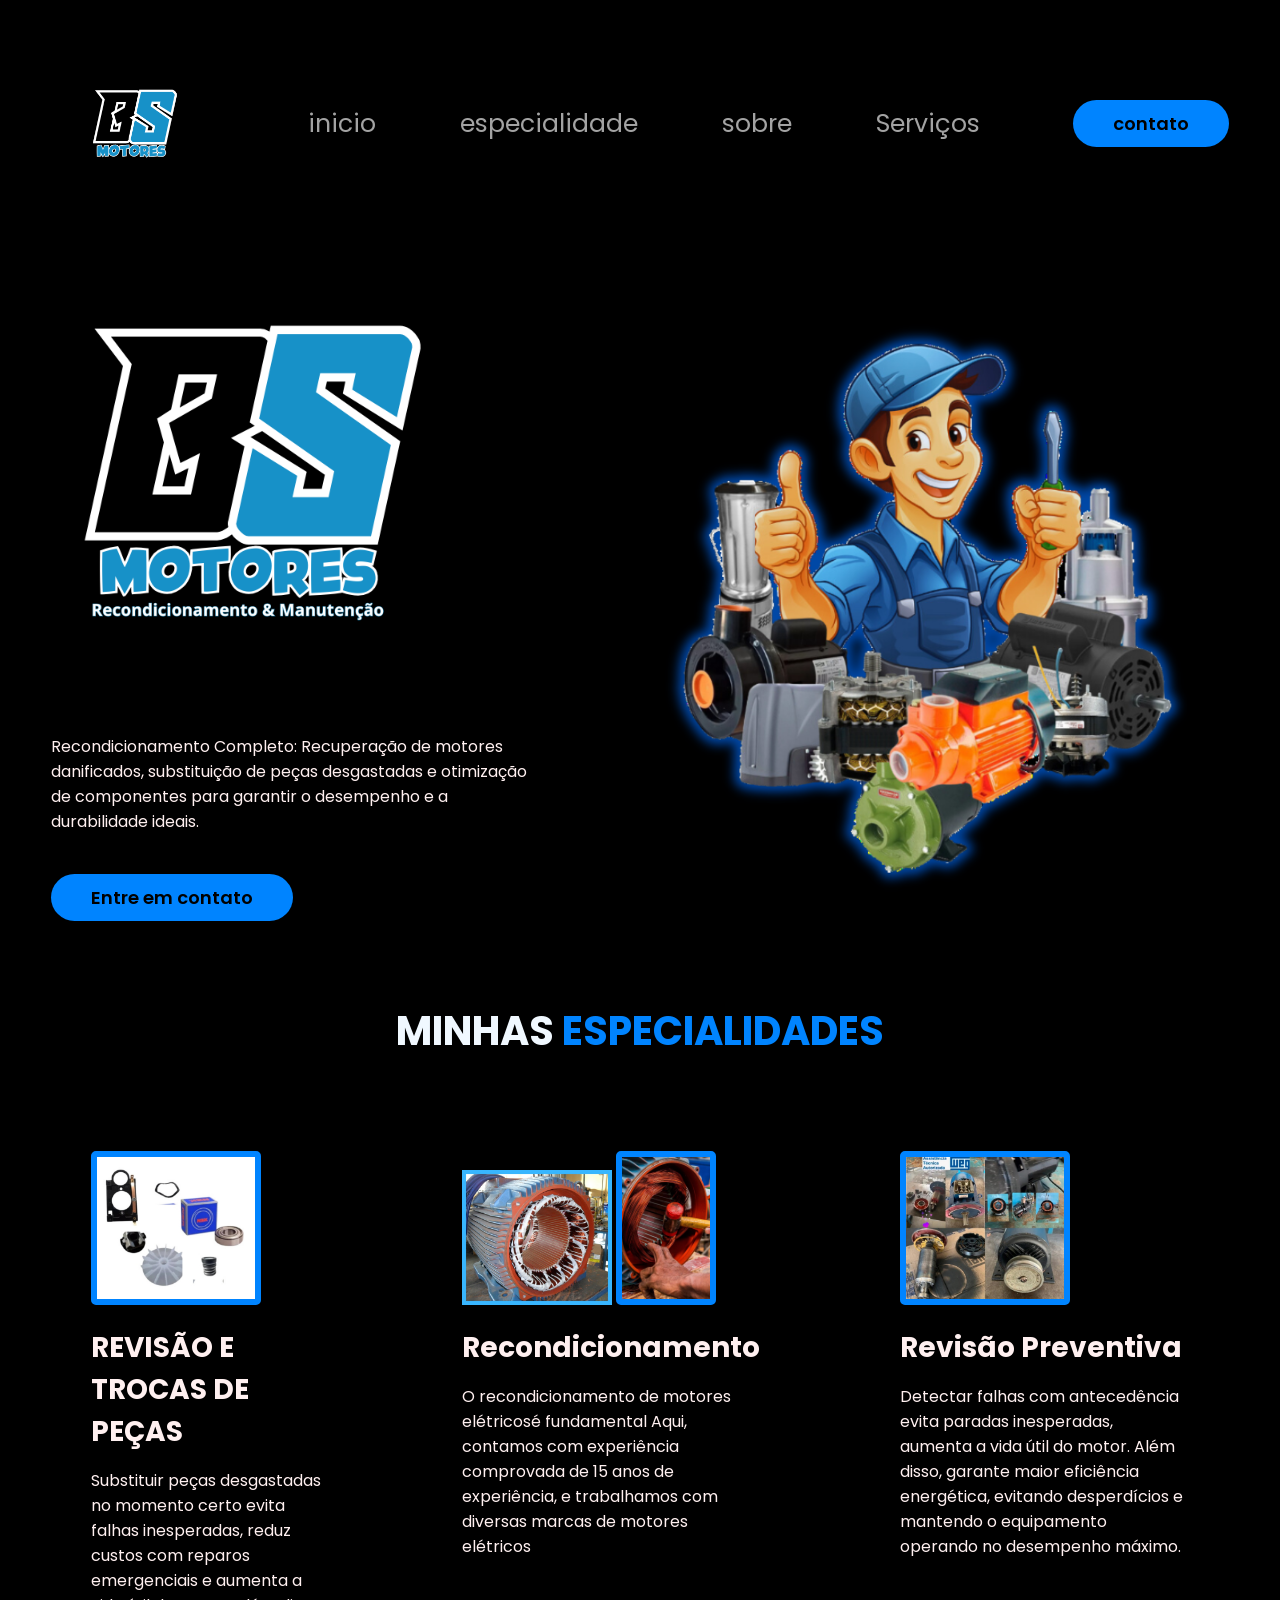
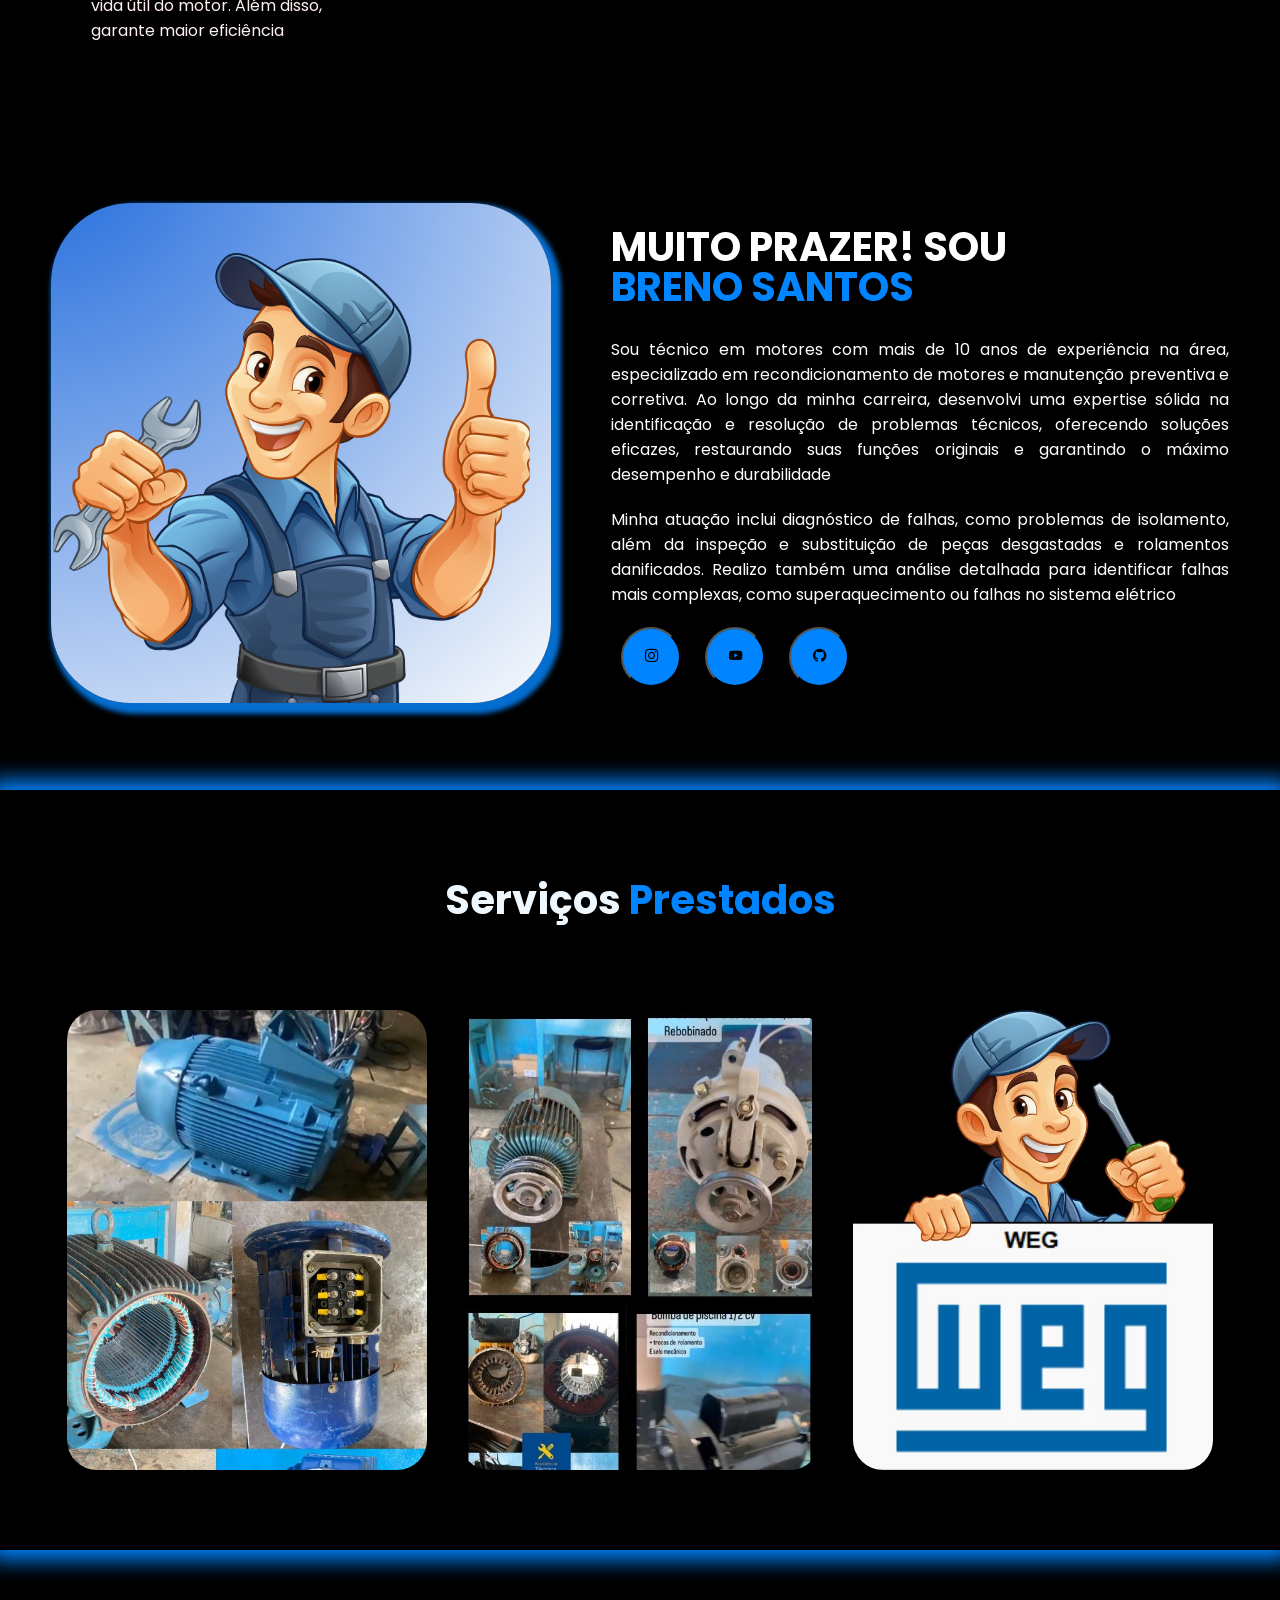
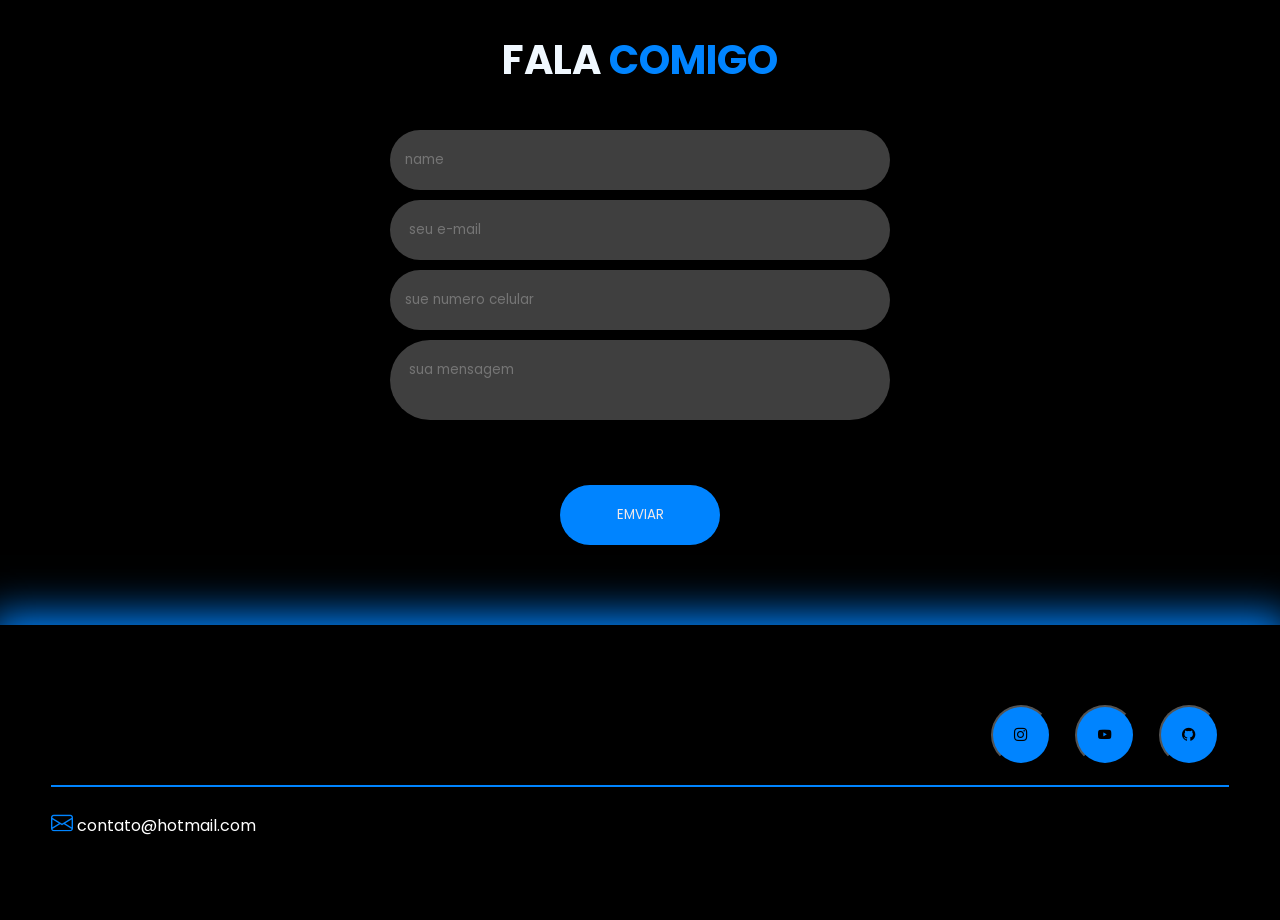
==== index.html @ ae33a2e5 "BS- MOTORES" ====
<!DOCTYPE html>
<html lang="pt-br">

<head>
    <meta charset="UTF-8">
    <meta name="viewport" content="width=device-width, initial-scale=1.0">
    <title>meu portifolio</title>
    <link rel="stylesheet" href="style.css">
    <!--bootstrap icons-->
    <link rel="stylesheet" href="https://cdn.jsdelivr.net/npm/bootstrap-icons@1.11.3/font/bootstrap-icons.min.css">
    <!--bootstrap icons-->


</head>


<body>


    <header>
        <div class="interface">
            <div class="logo">

                <a href="#"></a>
                <img class="loogo-cabeçario" src="img/Black & Blue Minimalist Modern Initial Font Logo (7).png" alt="logo da agencia" width="160px">
            </div><!--logo-->

            <nav class="menu-desktop">
                <ul>
                    <li><a href="#"> inicio</a></li>
                    <li><a href="#"> especialidade</a></li>
                    <li><a href="#"> sobre</a></li>
                    <li><a href="#"> Serviços</a></li>

                </ul>

            </nav>

            <div class="btn-contato">

                <a href="#">

                    <button> contato</button>
                </a>

            </div>
        </div><!--interface-->
    </header>


    <main> <!--segunda parte do projeto portifolio-->

        <section class="topo-do-site">
            <div class="interface">
                <div class="flex"> <!-- e uma clasee jeral para trabalhar com elas em outras -->
                    <div class="txt-topo-site">
                       <img class="logo-principal" src="img/LOGO PRINCIPAL.png"  width="400px">
                        <P>Recondicionamento Completo: Recuperação de motores danificados,
                             substituição de peças desgastadas e otimização de componentes
                              para garantir o desempenho e a durabilidade ideais.

                        </P>

                        <div class="btn-contato">
                            <a href="#">
                                <button>Entre em contato</button>
                            </a>

                        </div>

                    </div><!--txt-topo-site-->

                    <div class="img-topo-site">

                        <img class="logogrande" src="img/logo grande.png" width="600px">


                    </div>

                </div>
            </div><!--interface-->

        </section><!-- topodo site-->

        <section class="especialidade">
            <h2 class="titulo">MINHAS <span> ESPECIALIDADES</span> </h2>

            <div class="interface">
                <div class="flex">

                    <div class="especialidades-box">
                        <img class="motor2" src="img/peças originais.jpg" width ="170px">
                        <h3>REVISÃO E TROCAS DE PEÇAS</h3>
                        <p>Substituir peças desgastadas no momento certo evita falhas inesperadas, reduz custos com reparos emergenciais e aumenta a vida útil do motor. Além disso, garante maior eficiência</p>

                    </div><!--div especialidade-box-->

                    <div class="especialidades-box">
                        <img src="img/recondicionamento site.jpg"  width="150px"  alt="">
                        <img  class="motor1" src="img/WhatsApp Image 2025-01-01 at 20.52.19 (1).jpeg" width="100px" alt="">
                        <h3>Recondicionamento </h3>
                        <p>O recondicionamento de motores elétricosé fundamental
                            Aqui, contamos com experiência comprovada de 15 anos de experiência, 
                            e trabalhamos com diversas marcas de motores elétricos</p>

                    </div><!--div especialidade-box-->

                    <div class="especialidades-box">
                        <img src="img/servicos.jpg"  width="170pxpx" class="motor3">
                        <h3>Revisão Preventiva</h3>
                        <p>Detectar falhas com antecedência evita paradas inesperadas, aumenta
                             a vida útil do motor. Além disso, garante maior eficiência energética, evitando desperdícios e mantendo o equipamento operando no desempenho máximo.
                        </p>

                    </div><!--div especialidade-box-->

                </div><!--div flex-->

            </div><!--divintaface-->









        </section><!--especialidade box-->

        <section class="sobre"> <!-- parte 4 do meu projeto portfolio-->
            <div class="interface">
                <div class="flex">

                    <div class="img-sobre">

                        <img class="imgapresentando" src="img/EU ME APRESENTANDO.png">
                    </div><!--img-sobre-->

                    <div class="txt-sobre">

                        <h2>MUITO PRAZER!  SOU<span>  BRENO SANTOS</span> </h2>

                        <P>Sou técnico em motores com mais de 10 anos de experiência na área, especializado em recondicionamento de motores
                             e manutenção preventiva e corretiva. Ao longo da minha carreira, 
                             desenvolvi uma expertise sólida na identificação e resolução de problemas técnicos,
                              oferecendo soluções  eficazes, restaurando suas funções originais e garantindo o máximo desempenho e durabilidade</P>

                        <P>Minha atuação inclui diagnóstico de falhas, como problemas de isolamento, 
                            além da inspeção e substituição de peças desgastadas e rolamentos danificados. 
                            Realizo também uma análise detalhada para identificar falhas mais complexas, 
                            como superaquecimento ou falhas no sistema elétrico</P>

                        <div class="btn-social">

                            <a href="#"> <button> <i class="bi bi-instagram"></i></button></a>
                            <!--icones de rede social no bootsatrap-->

                            <a href="#"> <button> <i class="bi bi-youtube"></i></button></a>

                            <a href="3"> <button> <i class="bi bi-github"></i></button></a>
                        </div>

                    </div><!--text-sobre-->


                </div><!--divi flex-->




            </div><!--interface-->






        </section><!--section sobre-->

        <section class="portfolio"><!-- MEUS PROGETOS 5 PARTE-->

            <div class="interface">

                <h2 class="titulo">Serviços <span> Prestados</span> </h2>

                <div class="flex">

                    <div class="img-port" style="background-image: url(img/serviços\ mot1.jpg);">
                        <div class="overlay"> Serviços</div>
                    </div>
                    <div class="img-port" style="background-image: url(img/serciços3.jpg);">
                        <div class="overlay">Serviços</div>
                    </div>
                    <div class="img-port" style="background-image: url(img/serciços4.jpg);">
                        <div class="overlay">Marcas</div>
                    </div>

                </div><!-- div flex-->

            </div><!--interface-->


        </section><!--portifolio-->




        <section class="formulario"><!--MEUS PROGETOS 6 PARTE FORMULARIO-->
            <div class="interface"><!--delimitar bordas-->

                <h2 class="titulo">FALA <span> COMIGO</span> </h2>

                <form action="">

                    <input type="text" placeholder="name" required> <!--required obrigatorio-->
                    <input type="text" placeholder=" seu e-mail" required>
                    <input type="text" placeholder="sue numero celular">
                    <textarea name="" id="" placeholder=" sua mensagem"></textarea> required
                    <div class="btn-enviar"> <input type="submit" value="EMVIAR"></div>

                </form>




            </div><!--interface-->
        </section><!--portifolio-->

    </main>

    <footer> <!--rodape usa footer e e foraa da teg main-->

        <div class="interface">

            <div class="line-footer">
                <div class="flex">
                        <div class="logo-footer">
                            <img src="images/logo.png" alt="">
                        </div><!--logo-footer-->
                        <div class="btn-social">

                            <a href="#"> <button> <i class="bi bi-instagram"></i></button></a>
                            <!--icones de rede social no bootsatrap-->

                            <a href="#"> <button> <i class="bi bi-youtube"></i></button></a>

                            <a href="3"> <button> <i class="bi bi-github"></i></button></a>
                        </div>
                </div>
            </div><!-- line footer-->
            <div class="line-footer borda">

                <p> <i class="bi bi-envelope"></i><a href="mailto:contato@hotmail.com"> contato@hotmail.com </a></p>
            </div><!-- line footer-->
        </div><!--interface-->

    </footer>

</body>

</html>
---- style.css ----
@import url('https://fonts.googleapis.com/css2?family=Poppins:ital,wght@0,100;0,200;0,300;0,400;0,500;0,600;0,700;0,800;0,900;1,100;1,200;1,300;1,400;1,500;1,600;1,700;1,800;1,900&display=swap');

/*estilo geral  */
* {
   margin: 0;
   padding: 0;
   box-sizing: border-box;
   font-family: "Poppins", serif;
}

body {
   background-color: black;
   height: 100vh;
}

.interface {
   max-width: 1280px;
   margin: auto;

}


.flex {
   display: flex;
   /*   <!-- e uma clasee jeral para trabalhar com elas em outras seçoes-->*/
}



.btn-contato button {
   /* tirei o button, coloquei em estilo gerais, assim todos os que tiver com mesmo nome tem o mesmo estilo*/

   padding: 10px 40px;
   font-size: 18px;
   border-radius: 40px;
   background-color: rgb(0, 132, 255);
   font-weight: 600;
   border: 0;
   cursor: pointer;
   transition: .2s;
}

h2.titulo {

   color: aliceblue;
   font-size: 40px;
   text-align: center;
   /* centralizar o texto*/
}

h2.titulo span {
   color: rgb(0, 132, 255);


}


button:hover,
form .btn-enviar input:hover {
   /* lembra na hora de anotar que tirei butyon do heder e coloquei em estilos gerais*/

   box-shadow: 0 0 10px rgb(140, 192, 240);
   transform: scale(1.05);
   color: rgb(255, 255, 255);

}

/*  estilo do cabeçario*/


header {

   padding: 40px 4%;
}

header>.interface {
   display: flex;
   align-items: center;
   justify-content: space-between;
}

header a {
   color: rgb(163, 163, 163);
   text-decoration: none;
   display: inline-block;
   transition: 0.05s;
   font-size: 25px;

}

header a:hover {
   color: aliceblue;
   transform: scale(1.05);
}


header nav ul {
   list-style-type: none;
}

header nav ul li {
   display: inline-block;
   padding: 0 40px;

}








/*estilo do topo site-- segunda parte titulo ,paragrafo, e imagem */


section.topo-do-site {

   padding: 40px 4%;
   /* desse jeito quando diminuir a tela nao fica grudado */


}

section.topo-do-site .flex {
   /* classe flex posso trabalhar com ela/ ir no bloco que etou trabalhando e ela etiver dentro da section estilizaçao exclusva*/
   align-items: center;
   justify-content: center;
   gap: 90px;



}


.topo-do-site .txt-topo-site h1 {
   color: rgb(255, 240, 240);
   font-size: 42px;
   line-height: 40px;
}


.topo-do-site span {
   color: rgb(0, 132, 255);
}

.topo-do-site .txt-topo-site p {
   color: rgb(255, 240, 240);
   margin: 40px 0;
   /*  colocar distancia quando tiver grudado um no outro*/
}


.topo-do-site .img-topo-site img {

   position: relative;
   animation: flutuar 2s ease-in-out infinite alternate;




}




@keyframes flutuar {
   0% {
      top: 0;
   }

   100% {
      top: 30px;
   }
}


/* bloco estilo das especialidades   parte 3*/

section.especialidade {

   padding: 40px 4%;

}


section.especialidade .flex {
   /* chamou a classe flex que esta dentro de (section.especialidade) aplicou gap*/

   gap: 60px;
}

.especialidade .especialidades-box {

   color: rgb(255, 240, 240);
   padding: 40px;
   /* da espacamento*/
   transition: 1s;
   border-radius: 20px;
   margin-top: 50px;
}


.especialidade .especialidades-box:hover {
   transform: scale(1.05);
   box-shadow: 0 0 8px rgba(255, 255, 255, 0.475);
   /* sombreamento*/
}

.especialidade .especialidades-box i {

   font-size: 70px;
   color: rgb(0, 132, 255);
}

.especialidade .especialidades-box h3 {

   font-size: 28px;
   margin: 15px 0
      /*espacamento do incone e titulo*/
   ;
}

/* PARTE 4  ESTILO DO SOBRE MIN*/

section.sobre {
   padding: 80px 4%;
}

section.sobre .flex {
   align-items: center;
   gap: 60px;
}

.sobre .txt-sobre {
   color: rgb(255, 255, 255);
}


.sobre .txt-sobre h2 {

   font-size: 40px;
   line-height: 40px;
   margin-bottom: 30px;
}

.sobre .txt-sobre h2 span {

   color: rgb(0, 132, 255);
   display: block;

}


.sobre .txt-sobre p {
   margin: 20px 0;
   text-align: justify;
}

.btn-social button {
   /* na parte de rodape ou footer pra estilizar tirou o sobre e o tex-sobre*/

   width: 60px;
   height: 60px;
   border-radius: 50%;
   /*  deixar o elementos redondos = deixar na metade wudth e heigth valores*/
   background-color: rgb(0, 132, 255);
   font: 22px;
   cursor: pointer;
   margin: 0 10px;
   /* nao deixar grudado as bordas do lemento*/
   transition: 0.5s;
}

/* ESTILO DO PORTIFOLIO 5 PARTE DO PROJETO*/

section.portfolio {


   padding: 80px 4%;
   box-shadow: 0 0 20px 10px rgb(0, 132, 255);

}


section.portfolio .flex {

   justify-content: space-around;
   margin-top: 80px;
}

/*------------------------------------------------------------------colocar imagem pra  rolar quando passa o mouse efeito de rolagemm-----------------------------------------------------*/
.img-port {
   width: 360px;
   height: 460px;

   background-size: cover;
   /* imagem se adapita ao tamanho da div*/
   background-position: 100% 0%;
   transition: 5s;
   border-radius: 30px;
   cursor: pointer;
   position: relative;
   /* presisa ser relative pro ovelay funciona*/

}

.img-port:hover {

   background-position: 100% 100%;

}

.overlay {
   position: absolute;
   top: 0;
   left: 0;
   width: 100%;

   height: 100%;
   background-color: rgba(0, 0, 0, 0.479);
   border-radius: 30px;
   display: flex;
   align-items: center;
   justify-content: center;
   font-size: 25px;
   font-weight: 600;
   color: rgb(242, 245, 247);
   opacity: 0;
   transition: 0.5;
}

.overlay:hover {
   opacity: 1;
}


/* ESTILO DO FORMULARIO DE CONTATO  PARTE 6*/




section.formulario {
   padding: 80PX 4%;
}


form {
   max-width: 500px;
   margin: auto;
   display: flex;
   justify-content: center;
   flex-direction: column;
   gap: 10px;
   margin-top: 40px;
}


form input,
form textarea {
   width: 100%;
   background-color: rgba(170, 170, 170, 0.368);
   border: 0;
   outline: 0;
   padding: 20px 15px;
   border-radius: 40px;
   color: aliceblue;

}


form textarea {
   resize: none;
}


form .btn-enviar {
   margin-top: 20px;
   text-align: center;

}

form .btn-enviar input {
   /* copiei e coloquei em estilos gerais acrecentei o hover*/
   width: 160px;
   background-color: rgb(0, 132, 255);
   color: rgb(241, 233, 233);
   font-weight: 1000px;
   cursor: pointer;
   transition: 0.5s;
}


/* ESTILO DO RODAPE 7 PARTE*/

footer {
   padding: 60px 4%;
   box-shadow: 0 0 40px 10px rgb(0, 132, 255);
}

footer .flex {
   justify-content: space-between;
}


footer .line-footer {
   padding: 20px 0;

}

.borda {
   border-top: 2px solid rgb(0, 132, 255);
}

footer .line-footer p i {
   color: rgb(0, 132, 255);
   font-size: 22px;
}

footer .line-footer p a {
   color: rgb(255, 255, 255);
   text-decoration: none;
}


.motor1,
.motor2,
.motor3 {
   border: 6px solid rgb(0, 132, 255);
   border-radius: 5px;
}

.imgapresentando {
   border: none;
   border-radius: 80px;
   box-shadow: 5px 6px 5px 5px rgba(5, 125, 236, 0.884);
   ;
}



@media screen and (max-width: 1172px) {
   /*classes gerais*/

   .flex {

      flex-direction: column;
   }


   /*cabeçario*/

   .topo-do-site .txt-topo-site p {
      color: rgb(255, 240, 240);
      margin: 1px 0;
      /*  colocar distancia quando tiver grudado um no outro*/
   }

   .menu-desktop,
   .btn-contato {
      display: none;
   }
   .logo-principal{

      padding: 10px 10%;
      margin: 1px 0;
   }
   .loogo-cabeçario{
      display: none;
   }

   /*too-do-site*/

   .logogrande{
      width: 500px;
      margin: 5px 0;
     
   }

   section.topo-do-site {

      padding: 10px 10%;
      /* desse jeito quando diminuir a tela nao fica grudado */


   }

   /* especialidade*/
   section.especialidade {

      padding: 10px 10%;

   }


   /* PARTE 4  ESTILO DO SOBRE MIN*/

section.sobre {
  
   padding: 10px 10%;
   
}
.btn-social{
   text-align: center;
}
  

.imgapresentando {
   width: 400px;
   padding: 10px 10%;
   border: none;
   border-radius: none;
   box-shadow: none;
   ;
}


section.portfolio {


   padding: 10px   10% ;
   box-shadow: 0 0 20px 10px rgb(0, 132, 255);

   

}

section.portfolio .flex {

   justify-content: space-around;
   margin-top: 100px;
   flex-direction: column-reverse;
   gap: 40px;
}


.img-port {
   width: 100%;
   max-width: 360px;
}

}
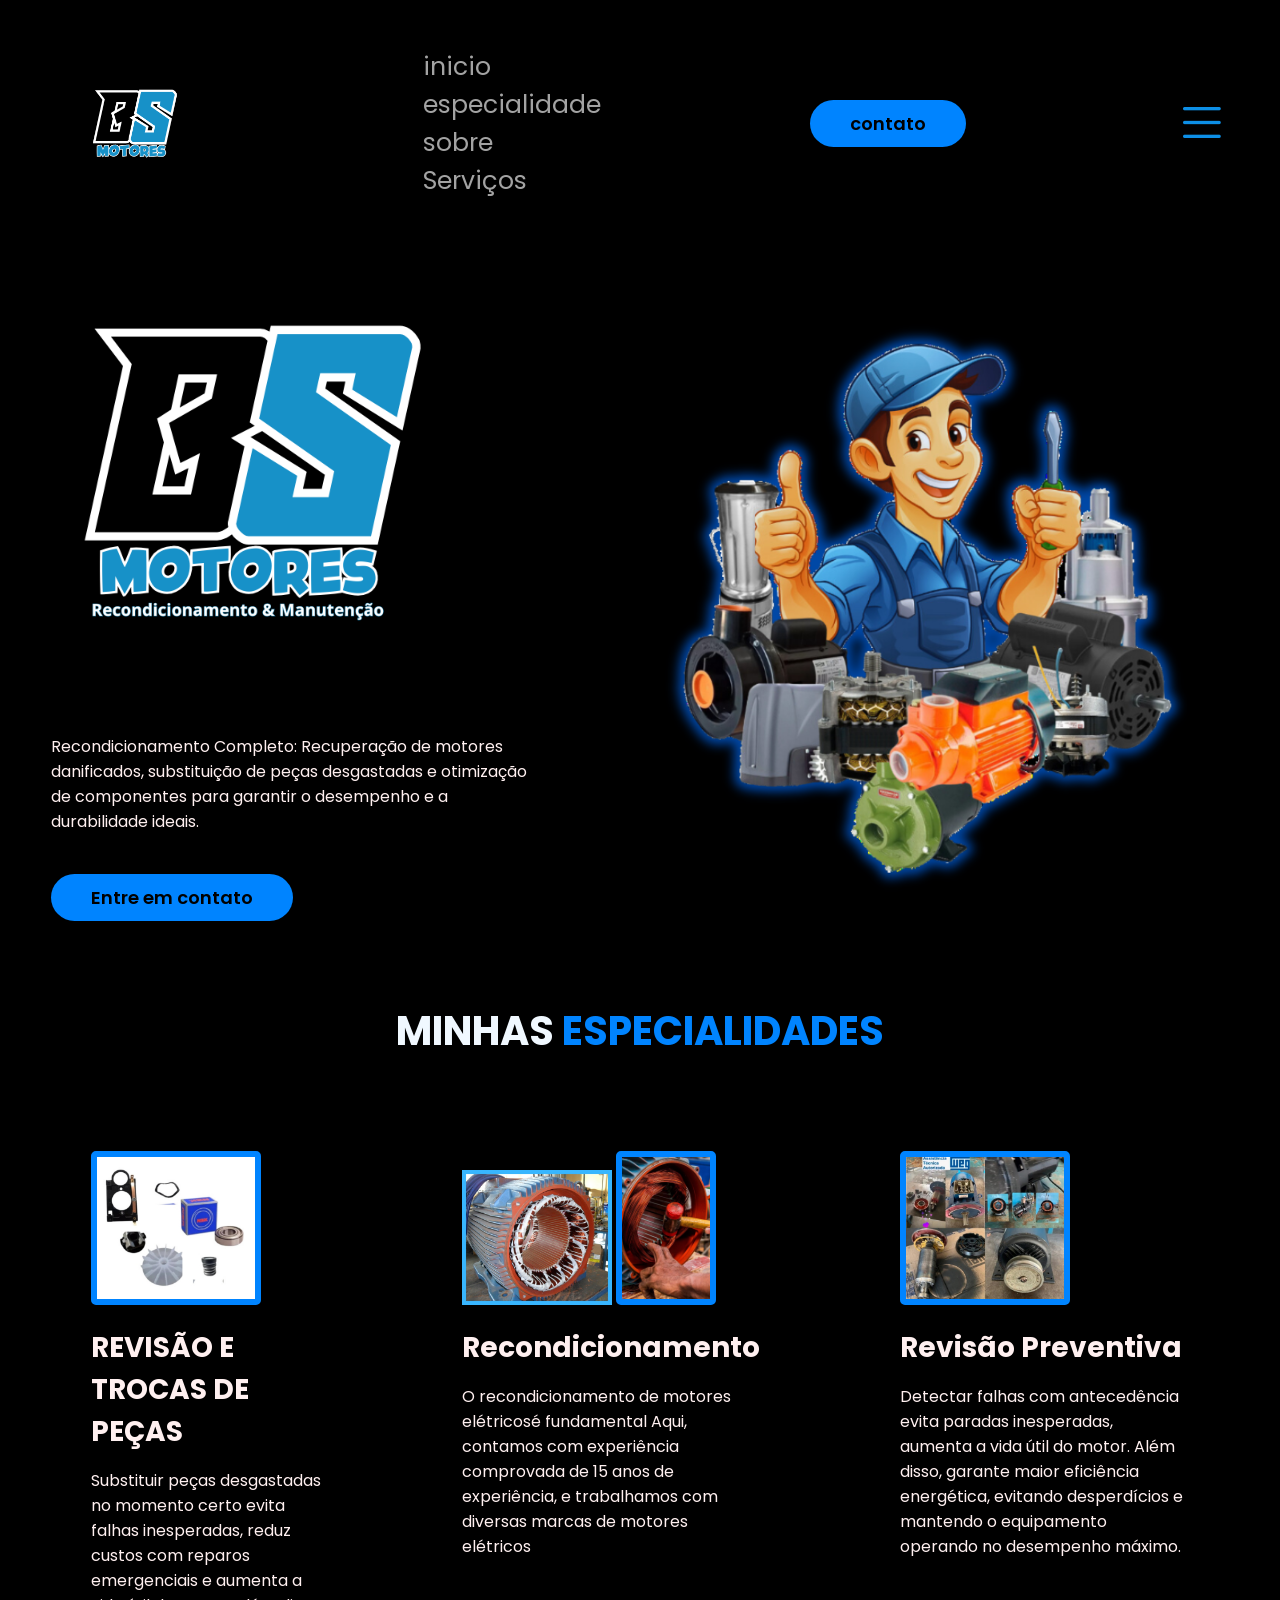
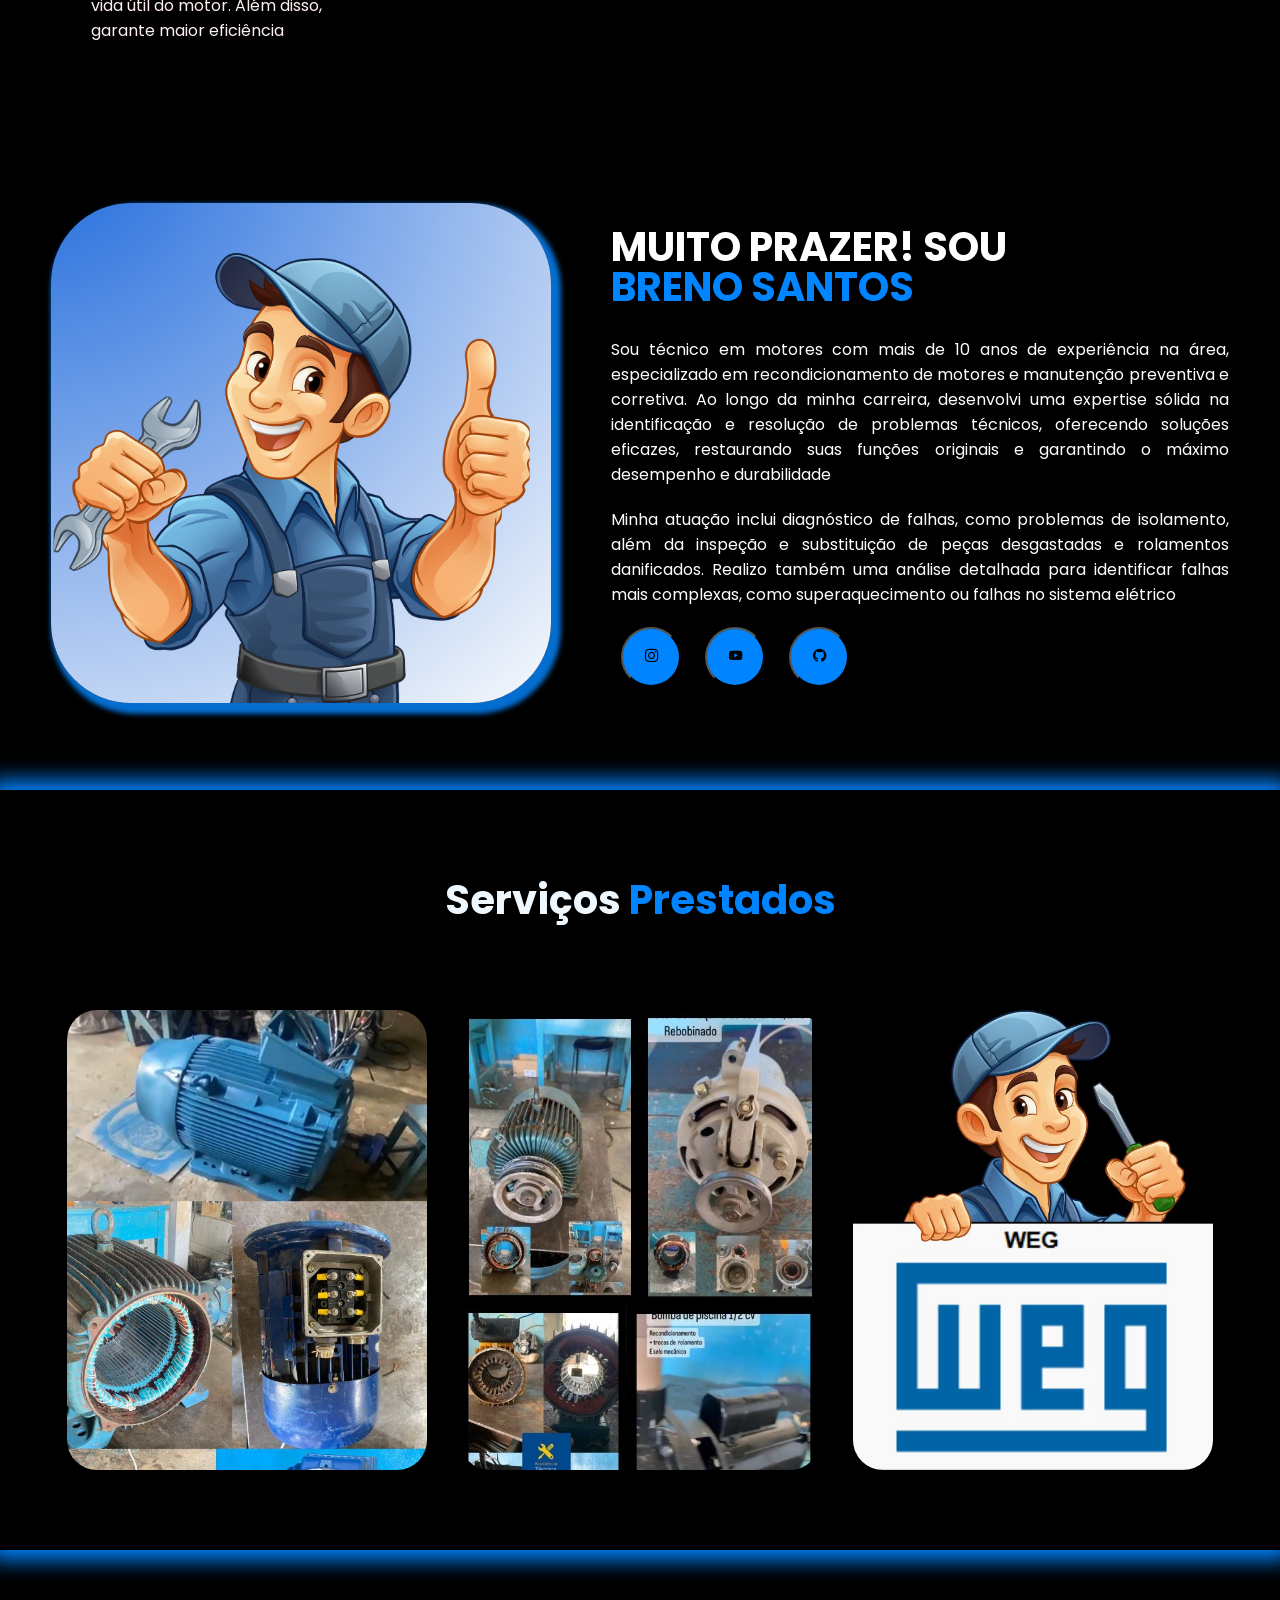
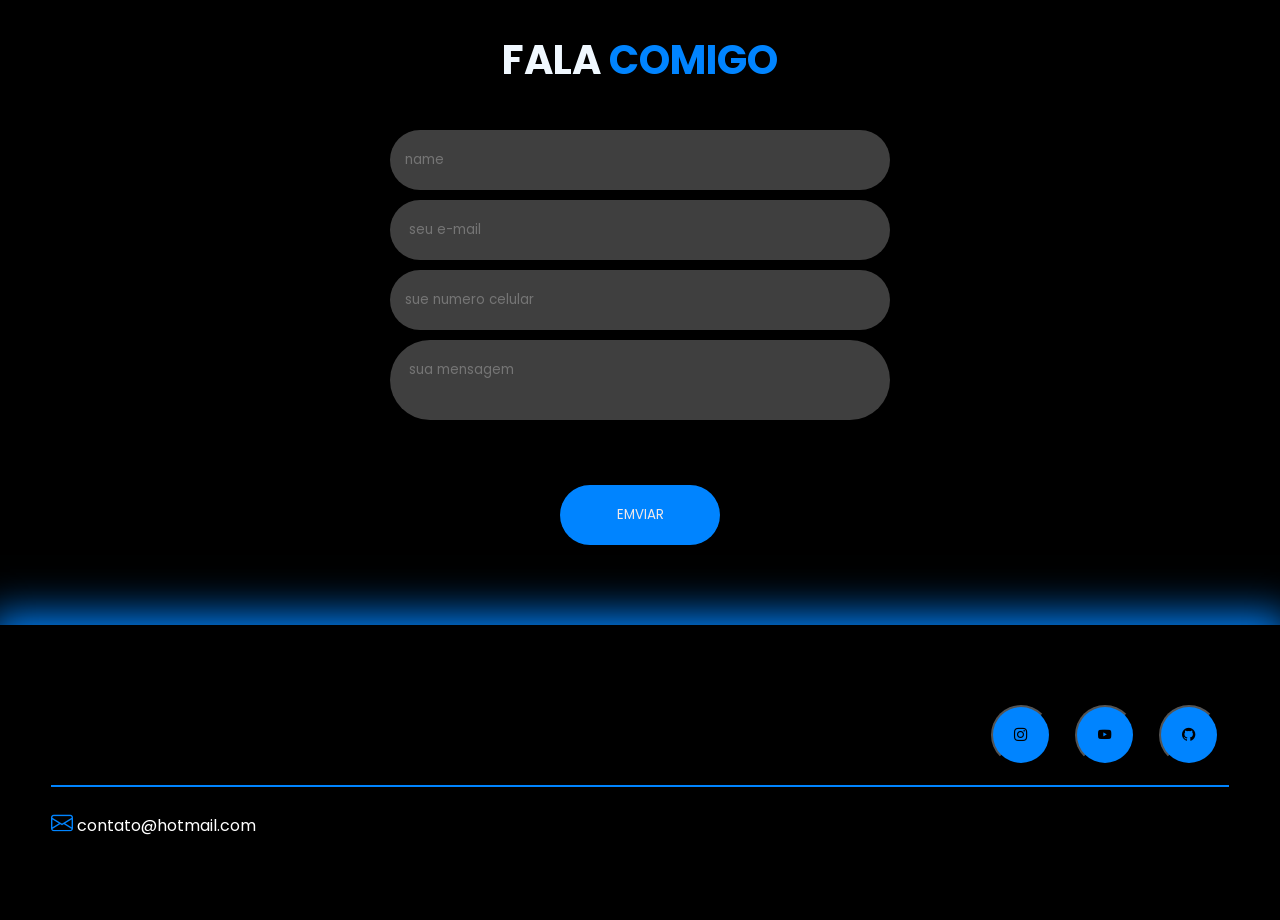
==== commit 52d80100: "9" ====
--- a/index.html
+++ b/index.html
@@ -4,6 +4,7 @@
 <head>
     <meta charset="UTF-8">
     <meta name="viewport" content="width=device-width, initial-scale=1.0">
+   
     <title>meu portifolio</title>
     <link rel="stylesheet" href="style.css">
     <!--bootstrap icons-->
@@ -44,6 +45,31 @@
                 </a>
 
             </div>
+             <div class="btn-abri-menu" id="btn-menu">
+                <i class="bi bi-list"></i>
+             </div>
+            <div class="menu-celular" id="menu-celular">
+              
+                <div class="btn-fechar">
+                    <i class="bi bi-x-circle"></i>
+                </div>
+                 
+                <nav >
+                    <ul>
+                        <li><a href="#"> inicio</a></li>
+                        <li><a href="#"> especialidade</a></li>
+                        <li><a href="#"> sobre</a></li>
+                        <li><a href="#"> Serviços</a></li>
+                        <li><a href="#"> Contato</a></li>
+    
+                    </ul>
+    
+                </nav>
+
+            </div><!--para celular-->
+             <div class="overley-menu" id="overley-menu-celular">
+
+             </div>
         </div><!--interface-->
     </header>
 
@@ -258,5 +284,5 @@
     </footer>
 
 </body>
-
+<script src="menu.js"></script>
 </html>
--- a/style.css
+++ b/style.css
@@ -88,7 +88,7 @@
 
 }
 
-header a:hover {
+header nav.menu-celular a:hover {
    color: aliceblue;
    transform: scale(1.05);
 }
@@ -98,12 +98,88 @@
    list-style-type: none;
 }
 
-header nav ul li {
+header nav.menu-celular ul li {
    display: inline-block;
    padding: 0 40px;
 
 }
 
+/*  estilo do menu pra celular*/
+
+.btn-abri-menu i{
+   color: rgb(13, 143, 230); ;
+   font-size: 55px;
+}
+
+.menu-celular{
+
+   background: rgba(0, 0, 0, 0.897);
+   height: 100vh;
+   position: fixed;
+   top: 0;
+   right: 0;
+   z-index: 99999;
+   width: 0%;
+   overflow: hidden;
+   transition: .2s;
+}
+
+.menu-celular.abrindo-menu{
+
+   width: 65%;
+}
+
+
+.menu-celular.abrindo-menu ~ .overley-menu-celula{
+
+   display: block;
+
+}
+
+
+.menu-celular .btn-fechar{
+   padding: 23px 6%;
+}
+
+
+.menu-celular .btn-fechar i{
+
+   color:rgb(13, 143, 230); 
+   font-size: 40px;
+   padding: 23px 6%;
+
+
+}
+
+.menu-celular nav ul{
+   text-align: right;
+}
+
+.menu-celular nav ul li a{
+
+   color: aliceblue;
+   font-size: 20px;
+   font-weight: 300;
+   padding: 20px 5%;
+   display: block;
+
+}
+
+.menu-celular nav ul li a:hover{
+   background-color: rgb(13, 143, 230);
+   border-radius: 15px;
+}
+   .overley-menu{
+
+      background-color: rgb(212, 0, 0);
+      width: 100%;
+      right: 100%;
+      position: fixed;
+      top: 0;
+      left: 0;
+      z-index: 88888;
+      display: none;
+   }
 
 
 
@@ -445,6 +521,7 @@
    .flex {
 
       flex-direction: column;
+      padding: 10px 10%;
    }
 
 
@@ -452,7 +529,8 @@
 
    .topo-do-site .txt-topo-site p {
       color: rgb(255, 240, 240);
-      margin: 1px 0;
+     
+      padding: 10px 10%;
       /*  colocar distancia quando tiver grudado um no outro*/
    }
 
@@ -471,9 +549,15 @@
 
    /*too-do-site*/
 
+   .sobre .txt-sobre p {
+      margin: 20px 0;
+     
+      font-size: 17px;
+   }
    .logogrande{
-      width: 500px;
+      width: 300px;
       margin: 5px 0;
+      align-items: center;
      
    }
 
@@ -512,13 +596,14 @@
    border-radius: none;
    box-shadow: none;
    ;
+   align-items: center;
 }
 
 
 section.portfolio {
 
 
-   padding: 10px   10% ;
+   padding: 10px   6% ;
    box-shadow: 0 0 20px 10px rgb(0, 132, 255);
 
    
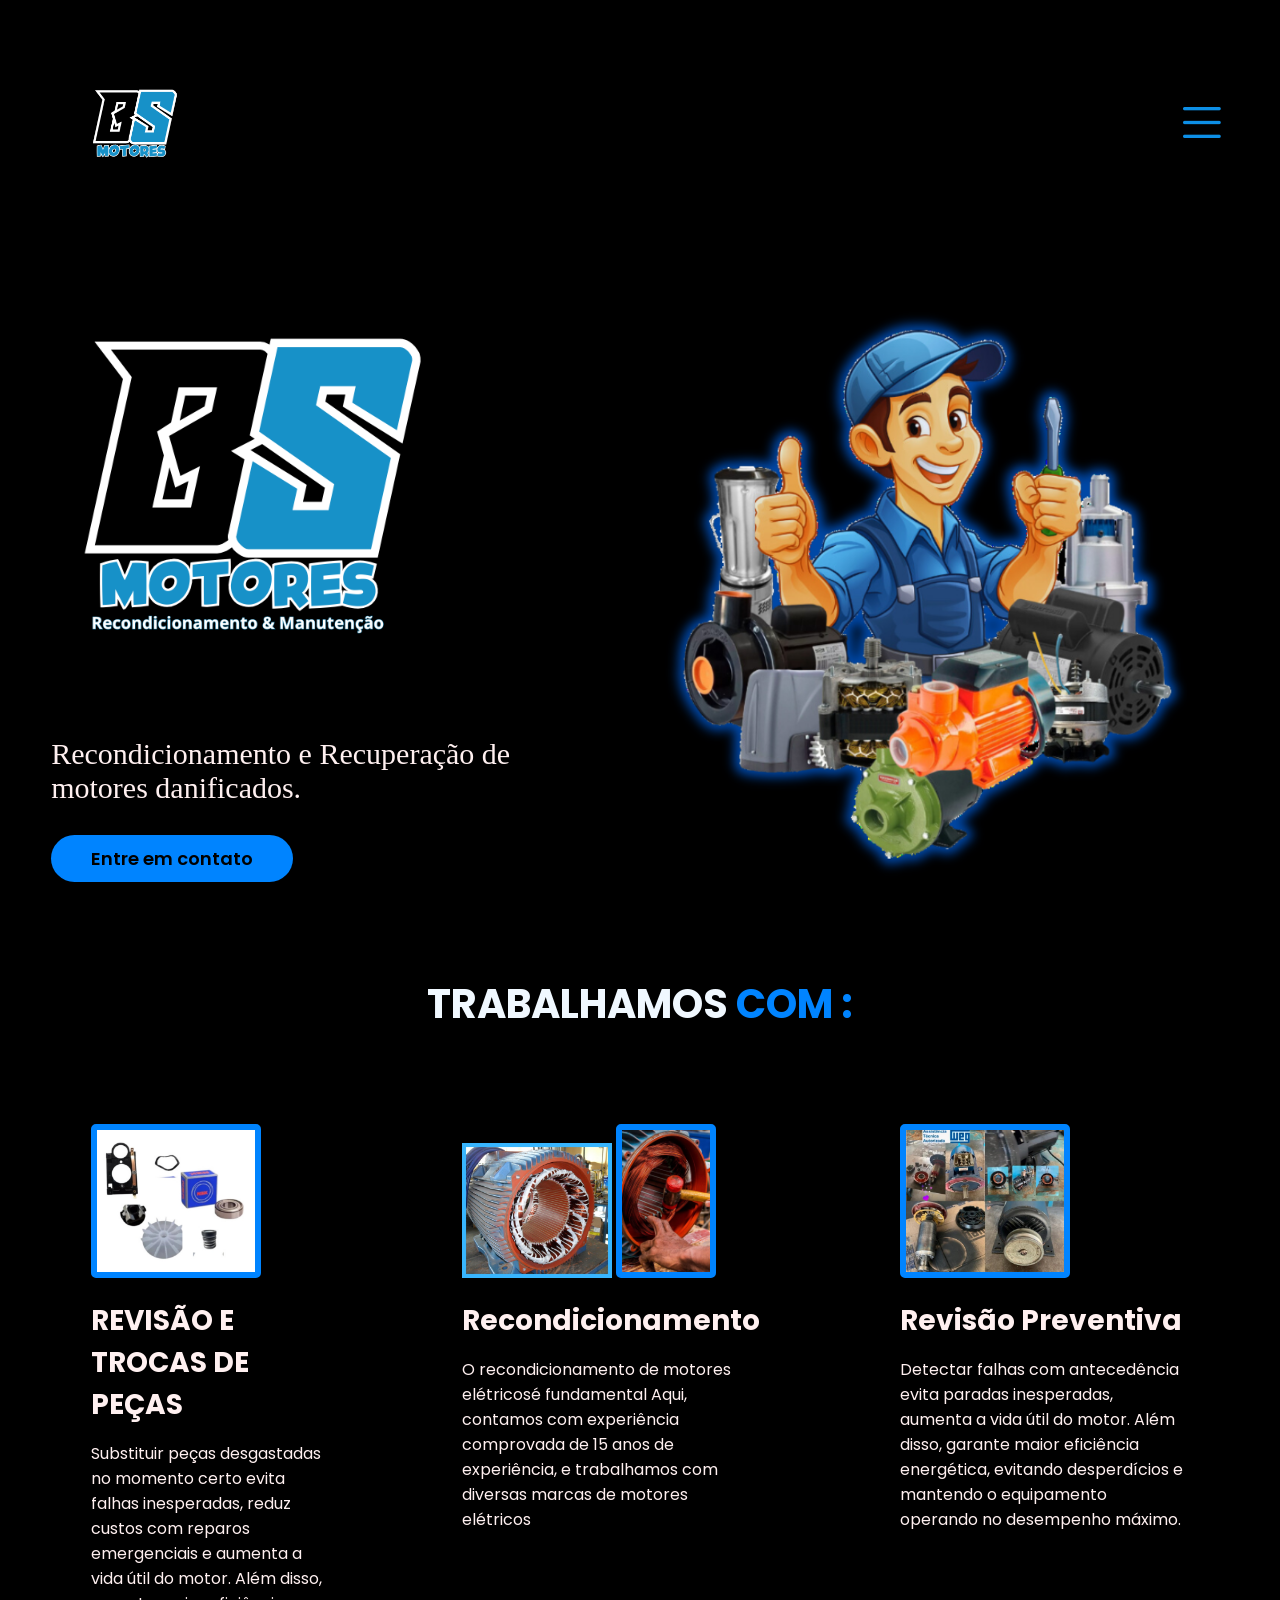
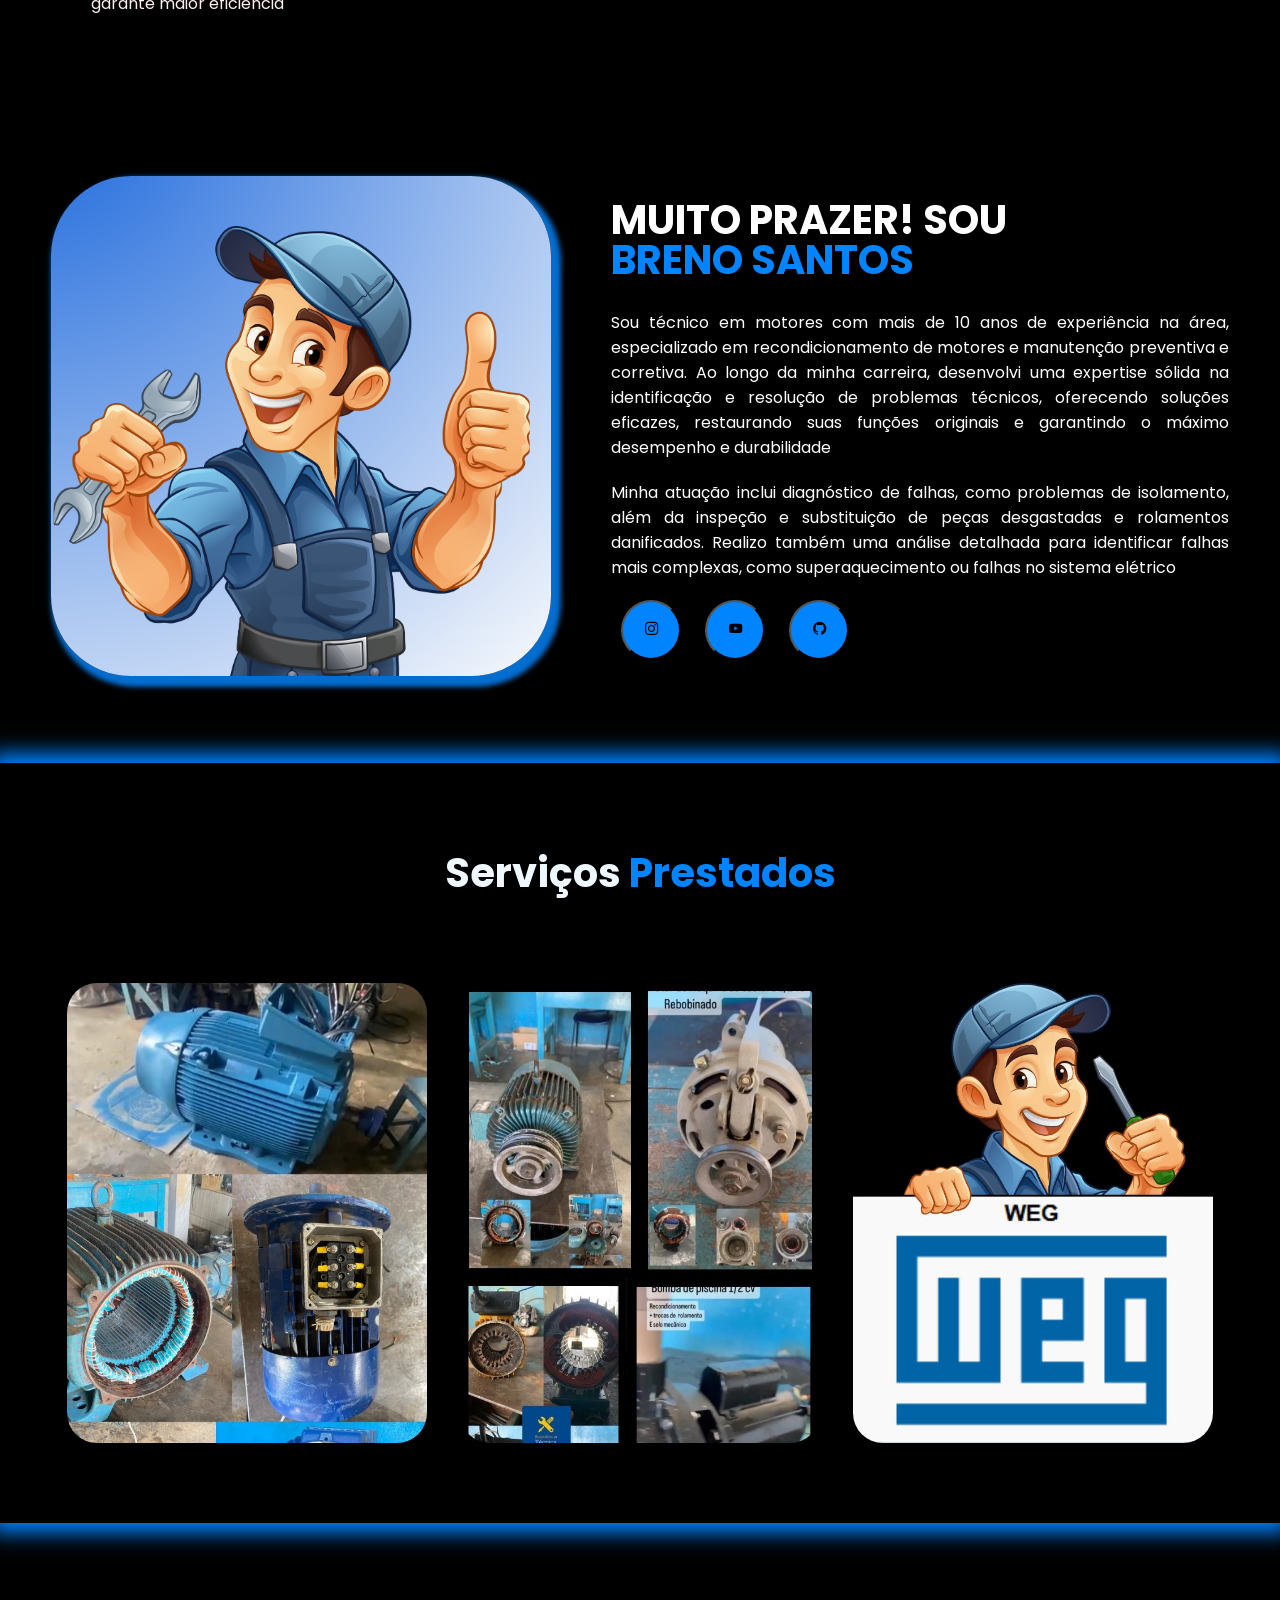
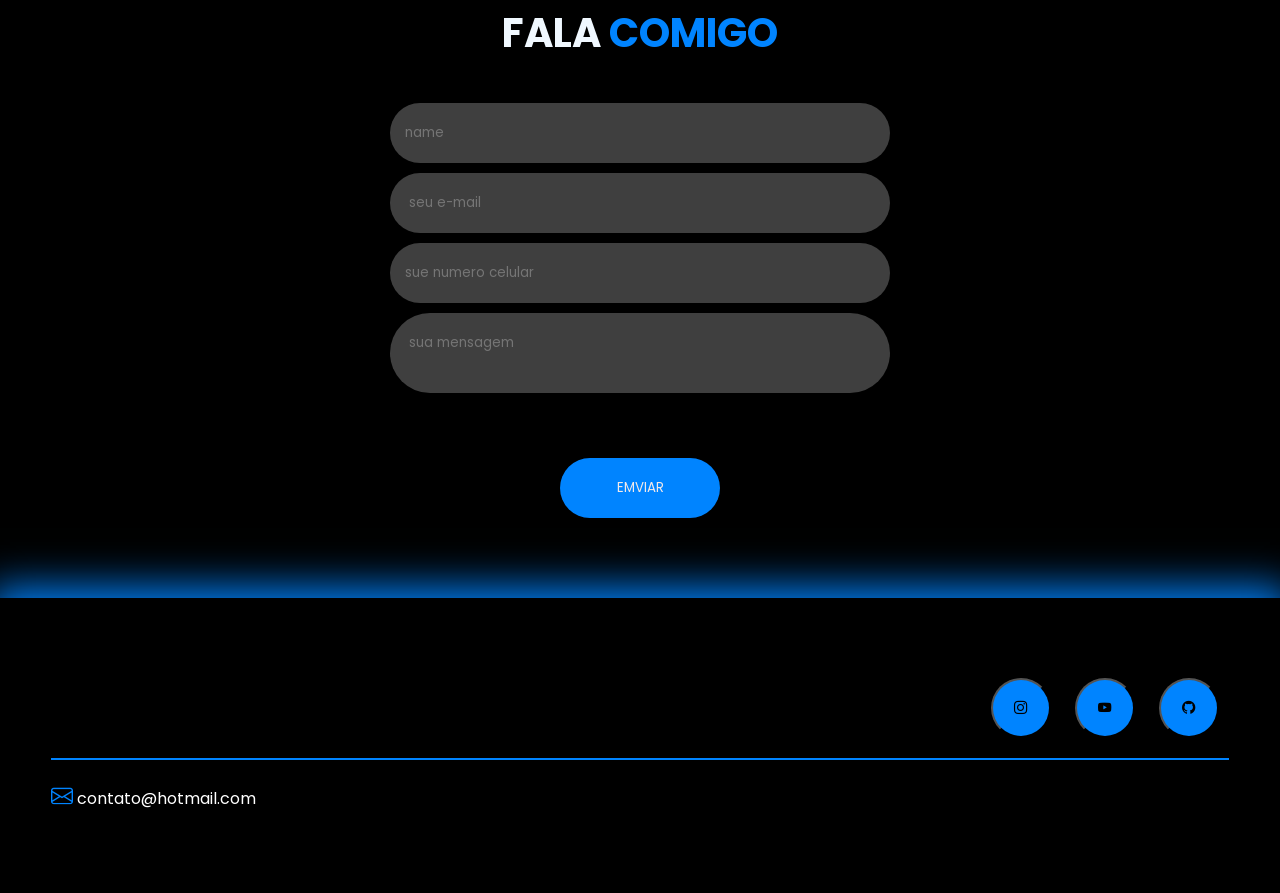
==== commit 8b64fda1: "11" ====
--- a/index.html
+++ b/index.html
@@ -20,28 +20,19 @@
 
     <header>
         <div class="interface">
-            <div class="logo">
+            <div class="logo"> 
 
                 <a href="#"></a>
                 <img class="loogo-cabeçario" src="img/Black & Blue Minimalist Modern Initial Font Logo (7).png" alt="logo da agencia" width="160px">
             </div><!--logo-->
 
-            <nav class="menu-desktop">
-                <ul>
-                    <li><a href="#"> inicio</a></li>
-                    <li><a href="#"> especialidade</a></li>
-                    <li><a href="#"> sobre</a></li>
-                    <li><a href="#"> Serviços</a></li>
-
-                </ul>
-
-            </nav>
+           
 
             <div class="btn-contato">
 
                 <a href="#">
-
-                    <button> contato</button>
+                
+                    
                 </a>
 
             </div>
@@ -61,6 +52,8 @@
                         <li><a href="#"> sobre</a></li>
                         <li><a href="#"> Serviços</a></li>
                         <li><a href="#"> Contato</a></li>
+                        <li><a href="#">   <a href="#"> <button> <i class="bi bi-instagram"></i></button></a></a></li>
+                        <li><a href="#"> <i class="bi bi-whatsapp"></i></a></li>
     
                     </ul>
     
@@ -81,17 +74,16 @@
                 <div class="flex"> <!-- e uma clasee jeral para trabalhar com elas em outras -->
                     <div class="txt-topo-site">
                        <img class="logo-principal" src="img/LOGO PRINCIPAL.png"  width="400px">
-                        <P>Recondicionamento Completo: Recuperação de motores danificados,
-                             substituição de peças desgastadas e otimização de componentes
-                              para garantir o desempenho e a durabilidade ideais.
-
+                       
+                        <P>Recondicionamento e Recuperação de motores danificados.
+                             
                         </P>
 
                         <div class="btn-contato">
                             <a href="#">
-                                <button>Entre em contato</button>
+                                <button>Entre em contato</button> 
                             </a>
-
+                            
                         </div>
 
                     </div><!--txt-topo-site-->
@@ -109,7 +101,7 @@
         </section><!-- topodo site-->
 
         <section class="especialidade">
-            <h2 class="titulo">MINHAS <span> ESPECIALIDADES</span> </h2>
+            <h2 class="titulo">TRABALHAMOS  <span> COM :</span> </h2>
 
             <div class="interface">
                 <div class="flex">
--- a/style.css
+++ b/style.css
@@ -127,6 +127,7 @@
 .menu-celular.abrindo-menu{
 
    width: 65%;
+   
 }
 
 
@@ -181,6 +182,9 @@
       display: none;
    }
 
+  
+
+   
 
 
 
@@ -222,7 +226,9 @@
 
 .topo-do-site .txt-topo-site p {
    color: rgb(255, 240, 240);
-   margin: 40px 0;
+   margin: 30px 0;
+   font-size: 30px;
+   font-weight: 500;
    /*  colocar distancia quando tiver grudado um no outro*/
 }
 
@@ -527,9 +533,14 @@
 
    /*cabeçario*/
 
+   .topo-do-site .flex{
+
+      flex-direction: column-reverse;
+   }
+
    .topo-do-site .txt-topo-site p {
       color: rgb(255, 240, 240);
-     
+   
       padding: 10px 10%;
       /*  colocar distancia quando tiver grudado um no outro*/
    }
@@ -542,10 +553,9 @@
 
       padding: 10px 10%;
       margin: 1px 0;
-   }
-   .loogo-cabeçario{
       display: none;
    }
+   
 
    /*too-do-site*/
 
@@ -555,13 +565,17 @@
       font-size: 17px;
    }
    .logogrande{
-      width: 300px;
+      width: 400px;
       margin: 5px 0;
       align-items: center;
+      
      
    }
-
-   section.topo-do-site {
+   
+
+   section.topo-do-site .flex {
+      gap: 2px;
+      font-size: 16px;
 
       padding: 10px 10%;
       /* desse jeito quando diminuir a tela nao fica grudado */
@@ -570,19 +584,31 @@
    }
 
    /* especialidade*/
-   section.especialidade {
-
-      padding: 10px 10%;
-
-   }
+
+   .especialidades-box  p{
+     
+      display: none;
+
+   }
+
+   
+   
+
+  
+  
+
+   .motor1{
+      display: none;
+   }
+
 
 
    /* PARTE 4  ESTILO DO SOBRE MIN*/
 
-section.sobre {
-  
+section.sobre .flex {
+ 
    padding: 10px 10%;
-   
+    
 }
 .btn-social{
    text-align: center;
@@ -597,6 +623,14 @@
    box-shadow: none;
    ;
    align-items: center;
+   
+}
+section.txt-sobre .flex{
+
+
+  
+
+
 }
 
 
@@ -614,7 +648,7 @@
 
    justify-content: space-around;
    margin-top: 100px;
-   flex-direction: column-reverse;
+   
    gap: 40px;
 }
 
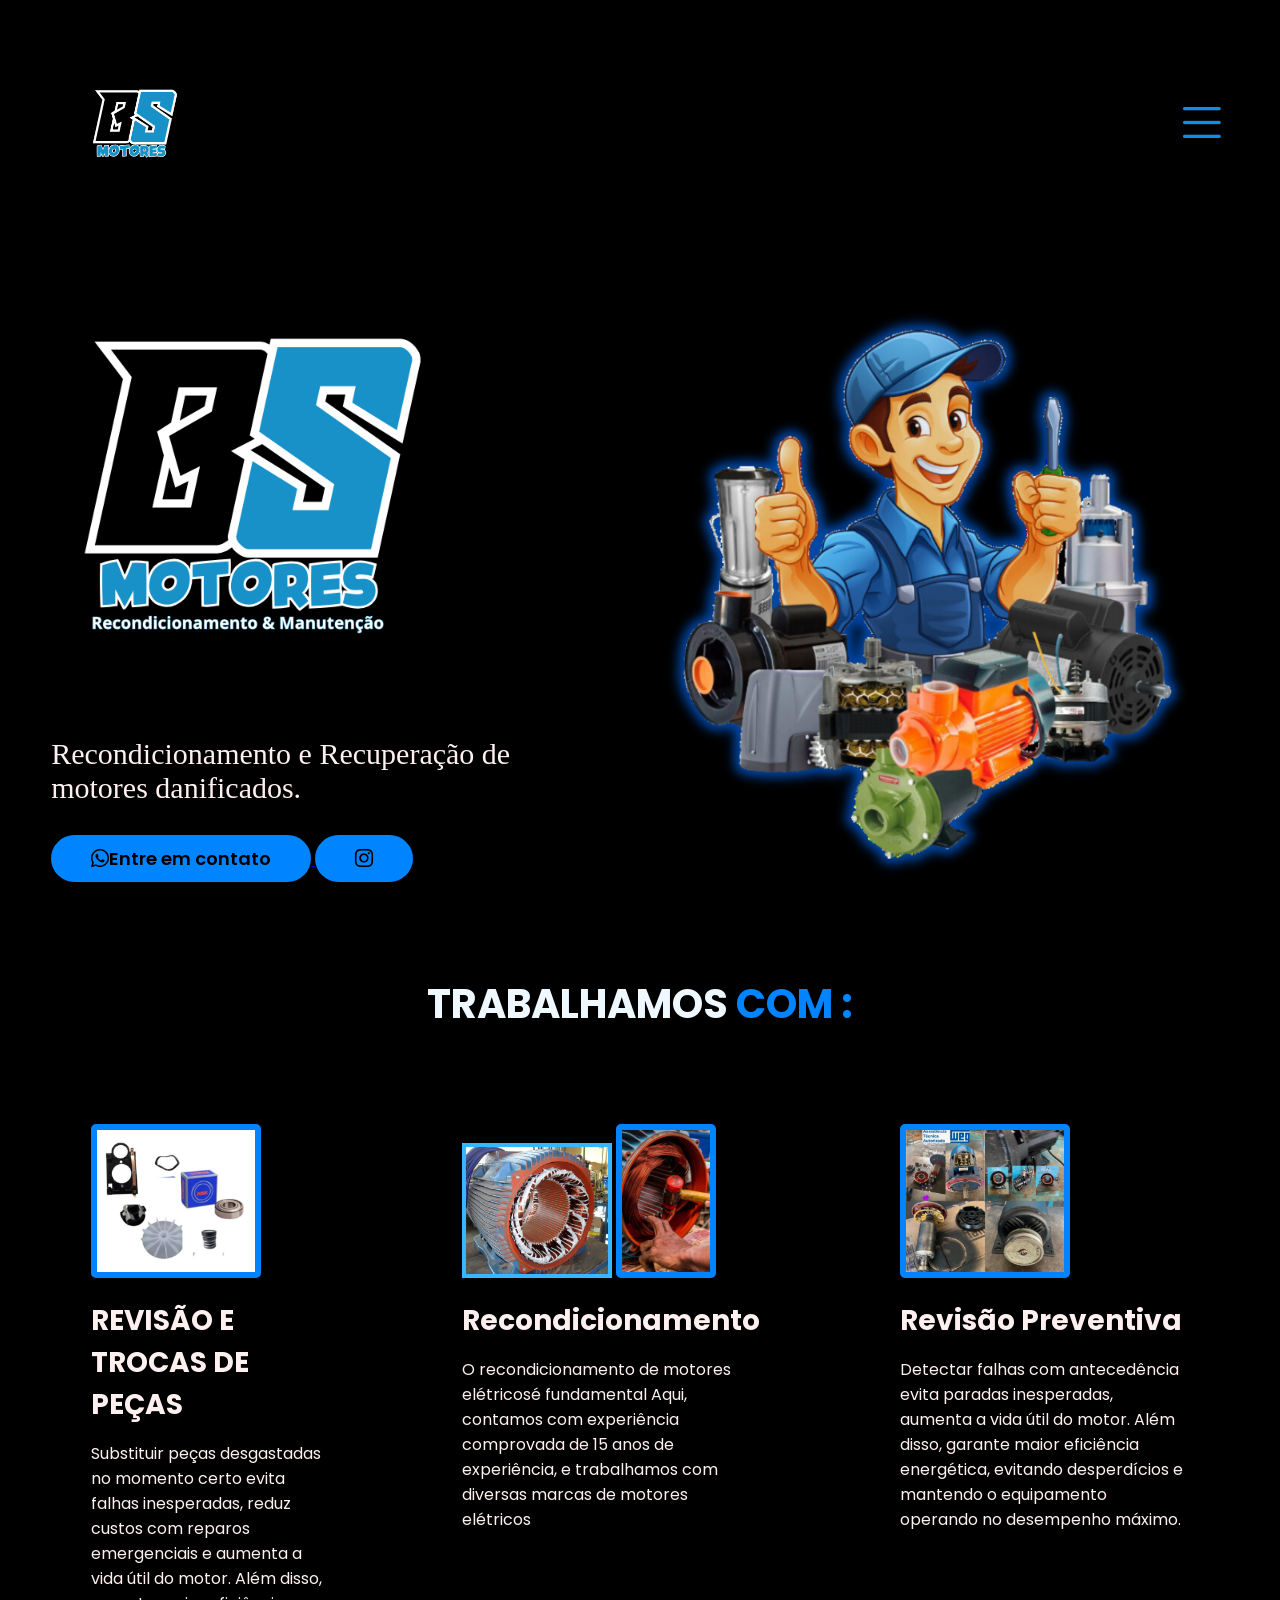
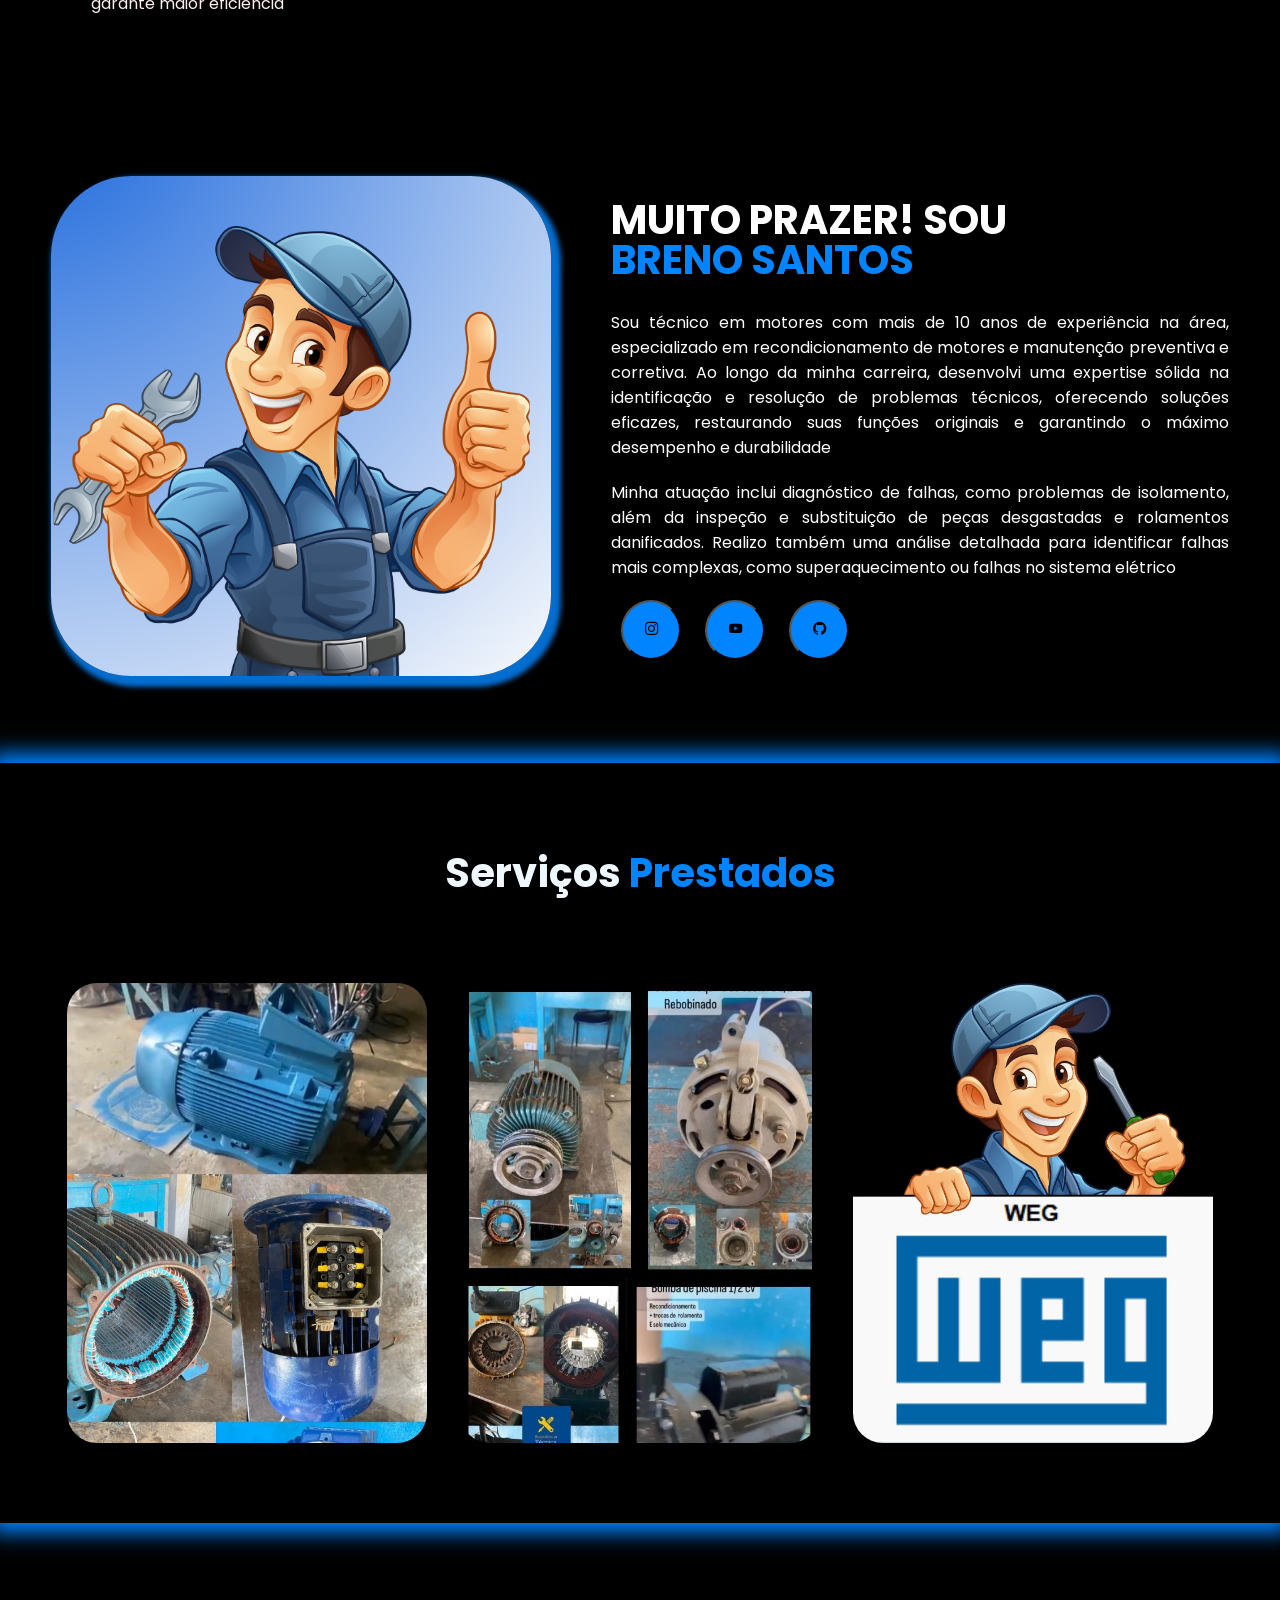
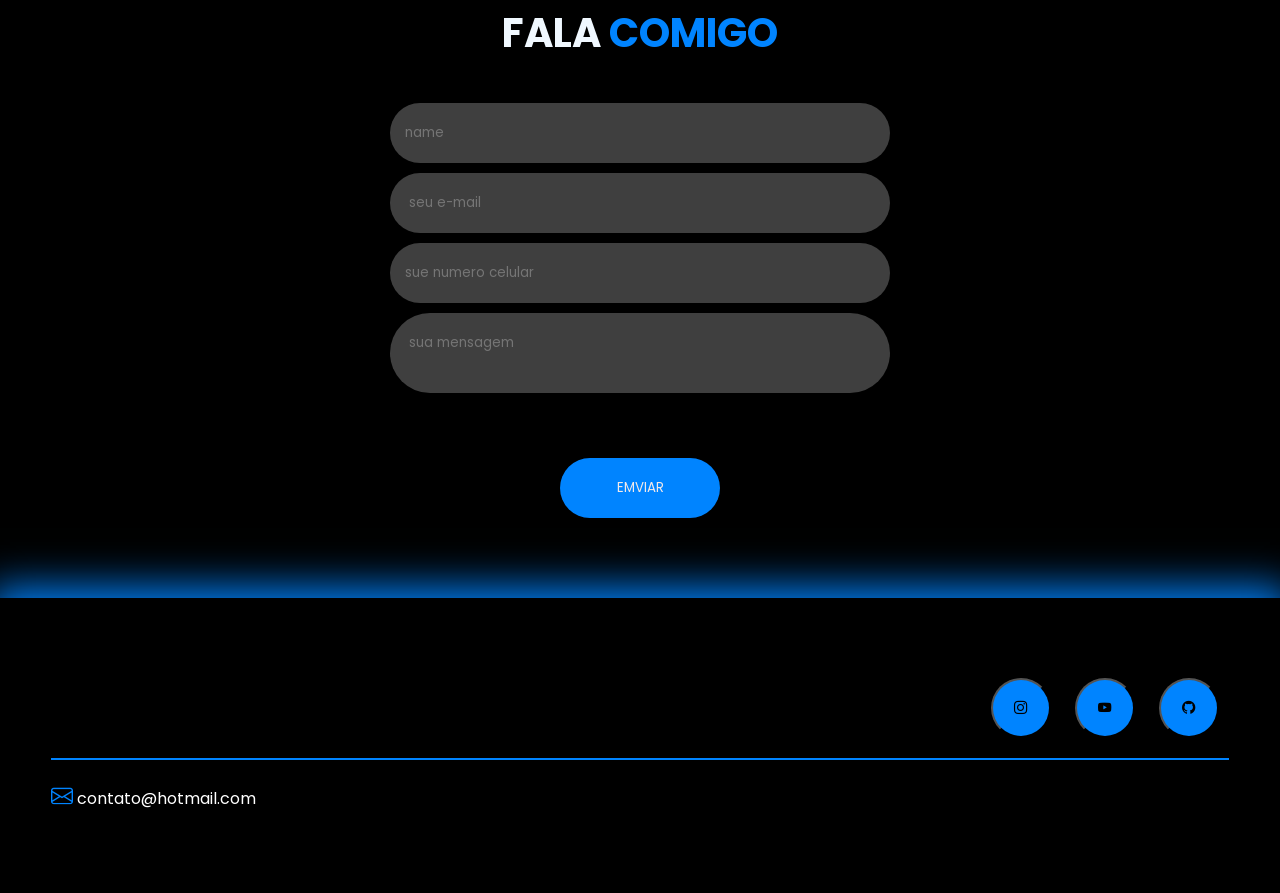
==== commit e4debd37: "13" ====
--- a/index.html
+++ b/index.html
@@ -51,7 +51,6 @@
                         <li><a href="#"> especialidade</a></li>
                         <li><a href="#"> sobre</a></li>
                         <li><a href="#"> Serviços</a></li>
-                        <li><a href="#"> Contato</a></li>
                         <li><a href="#">   <a href="#"> <button> <i class="bi bi-instagram"></i></button></a></a></li>
                         <li><a href="#"> <i class="bi bi-whatsapp"></i></a></li>
     
@@ -80,10 +79,10 @@
                         </P>
 
                         <div class="btn-contato">
-                            <a href="#">
-                                <button>Entre em contato</button> 
+                            <a href="https://wa.me/5577998563542?text=ola!%20em%20que%20posso%20ajudar" target="_blank">
+                                <button><i class="bi bi-whatsapp"></i>Entre em contato</button> 
                             </a>
-                            
+                            <a href="#">   <a href="#"> <button> <i class="bi bi-instagram"></i></button></a></a>
                         </div>
 
                     </div><!--txt-topo-site-->
